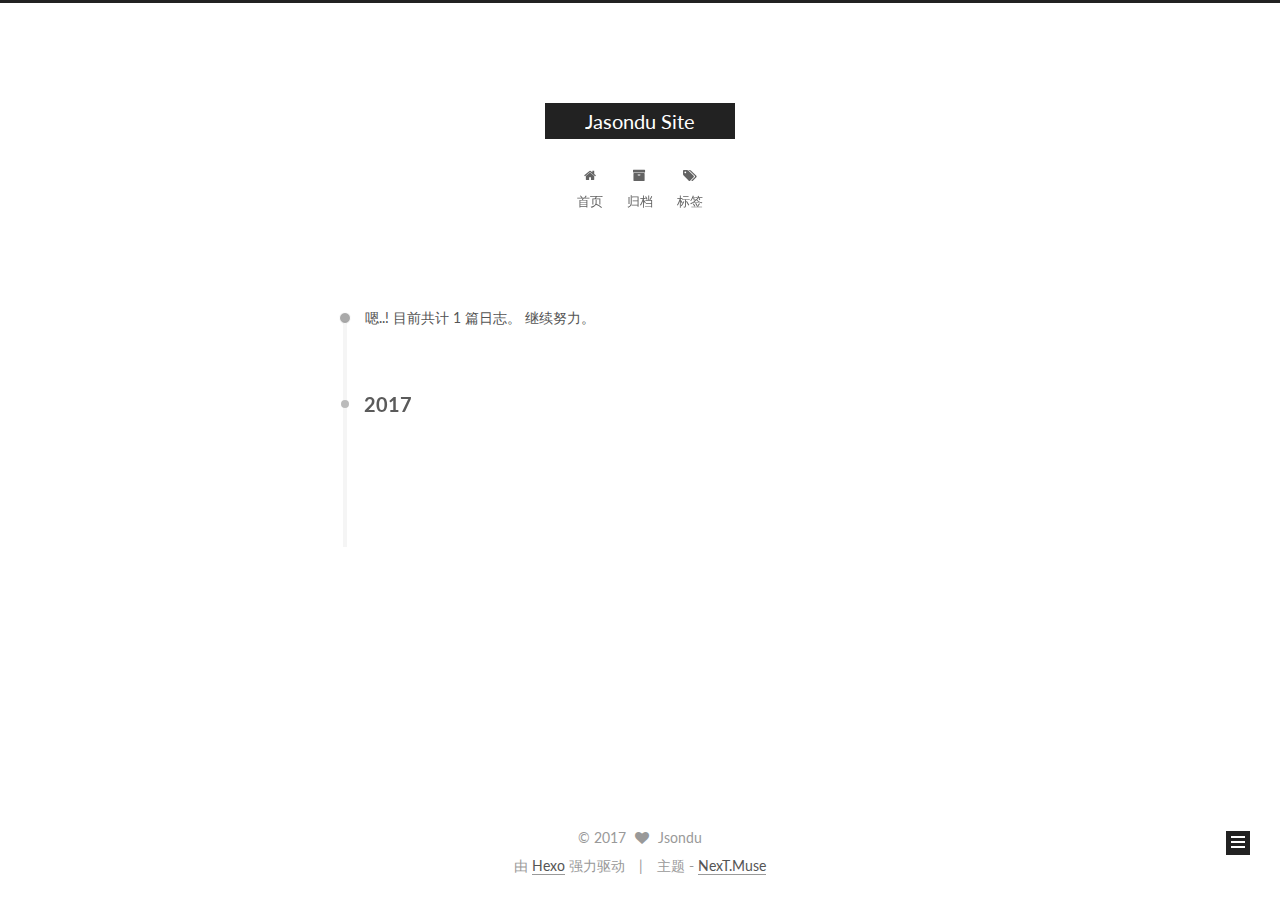
==== archives/index.html @ 3053d157 "Site updated: 2017-07-04 11:45:21" ====
<!doctype html>



  


<html class="theme-next muse use-motion" lang="zh-Hans">
<head>
  <meta charset="UTF-8"/>
<meta http-equiv="X-UA-Compatible" content="IE=edge" />
<meta name="viewport" content="width=device-width, initial-scale=1, maximum-scale=1"/>









<meta http-equiv="Cache-Control" content="no-transform" />
<meta http-equiv="Cache-Control" content="no-siteapp" />















  
  
  <link href="/lib/fancybox/source/jquery.fancybox.css?v=2.1.5" rel="stylesheet" type="text/css" />




  
  
  
  

  
    
    
  

  

  

  

  

  
    
    
    <link href="//fonts.googleapis.com/css?family=Lato:300,300italic,400,400italic,700,700italic&subset=latin,latin-ext" rel="stylesheet" type="text/css">
  






<link href="/lib/font-awesome/css/font-awesome.min.css?v=4.6.2" rel="stylesheet" type="text/css" />

<link href="/css/main.css?v=5.1.1" rel="stylesheet" type="text/css" />


  <meta name="keywords" content="Hexo, NexT" />








  <link rel="shortcut icon" type="image/x-icon" href="/favicon.ico?v=5.1.1" />






<meta property="og:type" content="website">
<meta property="og:title" content="Jasondu Site">
<meta property="og:url" content="http://yoursite.com/archives/index.html">
<meta property="og:site_name" content="Jasondu Site">
<meta name="twitter:card" content="summary">
<meta name="twitter:title" content="Jasondu Site">



<script type="text/javascript" id="hexo.configurations">
  var NexT = window.NexT || {};
  var CONFIG = {
    root: '/',
    scheme: 'Muse',
    sidebar: {"position":"left","display":"post","offset":12,"offset_float":0,"b2t":false,"scrollpercent":false},
    fancybox: true,
    motion: true,
    duoshuo: {
      userId: '0',
      author: '博主'
    },
    algolia: {
      applicationID: '',
      apiKey: '',
      indexName: '',
      hits: {"per_page":10},
      labels: {"input_placeholder":"Search for Posts","hits_empty":"We didn't find any results for the search: ${query}","hits_stats":"${hits} results found in ${time} ms"}
    }
  };
</script>



  <link rel="canonical" href="http://yoursite.com/archives/"/>





  <title>归档 | Jasondu Site</title>
  














</head>

<body itemscope itemtype="http://schema.org/WebPage" lang="zh-Hans">

  
  
    
  

  <div class="container sidebar-position-left  page-archive  ">
    <div class="headband"></div>

    <header id="header" class="header" itemscope itemtype="http://schema.org/WPHeader">
      <div class="header-inner"><div class="site-brand-wrapper">
  <div class="site-meta ">
    

    <div class="custom-logo-site-title">
      <a href="/"  class="brand" rel="start">
        <span class="logo-line-before"><i></i></span>
        <span class="site-title">Jasondu Site</span>
        <span class="logo-line-after"><i></i></span>
      </a>
    </div>
      
        <p class="site-subtitle"></p>
      
  </div>

  <div class="site-nav-toggle">
    <button>
      <span class="btn-bar"></span>
      <span class="btn-bar"></span>
      <span class="btn-bar"></span>
    </button>
  </div>
</div>

<nav class="site-nav">
  

  
    <ul id="menu" class="menu">
      
        
        <li class="menu-item menu-item-home">
          <a href="/" rel="section">
            
              <i class="menu-item-icon fa fa-fw fa-home"></i> <br />
            
            首页
          </a>
        </li>
      
        
        <li class="menu-item menu-item-archives">
          <a href="/archives" rel="section">
            
              <i class="menu-item-icon fa fa-fw fa-archive"></i> <br />
            
            归档
          </a>
        </li>
      
        
        <li class="menu-item menu-item-tags">
          <a href="/tags" rel="section">
            
              <i class="menu-item-icon fa fa-fw fa-tags"></i> <br />
            
            标签
          </a>
        </li>
      

      
    </ul>
  

  
</nav>



 </div>
    </header>

    <main id="main" class="main">
      <div class="main-inner">
        <div class="content-wrap">
          <div id="content" class="content">
            

  <section id="posts" class="posts-collapse">
    <span class="archive-move-on"></span>

    <span class="archive-page-counter">
      
      
      
        
      
      嗯..! 目前共计 1 篇日志。 继续努力。
    </span>

    

      
      
      

      
        
        <div class="collection-title">
          <h2 class="archive-year motion-element" id="archive-year-2017">2017</h2>
        </div>
      
      

      

  <article class="post post-type-normal" itemscope itemtype="http://schema.org/Article">
    <header class="post-header">

      <h2 class="post-title">
        
            <a class="post-title-link" href="/2017/07/04/hello-world/" itemprop="url">
              
                <span itemprop="name">Hello World</span>
              
            </a>
        
      </h2>

      <div class="post-meta">
        <time class="post-time" itemprop="dateCreated"
              datetime="2017-07-04T11:30:48+08:00"
              content="2017-07-04" >
          07-04
        </time>
      </div>

    </header>
  </article>



    

  </section>

  



          </div>
          


          

        </div>
        
          
  
  <div class="sidebar-toggle">
    <div class="sidebar-toggle-line-wrap">
      <span class="sidebar-toggle-line sidebar-toggle-line-first"></span>
      <span class="sidebar-toggle-line sidebar-toggle-line-middle"></span>
      <span class="sidebar-toggle-line sidebar-toggle-line-last"></span>
    </div>
  </div>

  <aside id="sidebar" class="sidebar">
    <div class="sidebar-inner">

      

      

      <section class="site-overview sidebar-panel sidebar-panel-active">
        <div class="site-author motion-element" itemprop="author" itemscope itemtype="http://schema.org/Person">
          <img class="site-author-image" itemprop="image"
               src="/images/avatar.gif"
               alt="Jsondu" />
          <p class="site-author-name" itemprop="name">Jsondu</p>
           
              <p class="site-description motion-element" itemprop="description"></p>
          
        </div>
        <nav class="site-state motion-element">

          
            <div class="site-state-item site-state-posts">
              <a href="/archives">
                <span class="site-state-item-count">1</span>
                <span class="site-state-item-name">日志</span>
              </a>
            </div>
          

          

          

        </nav>

        

        <div class="links-of-author motion-element">
          
        </div>

        
        

        
        

        


      </section>

      

      

    </div>
  </aside>


        
      </div>
    </main>

    <footer id="footer" class="footer">
      <div class="footer-inner">
        <div class="copyright" >
  
  &copy; 
  <span itemprop="copyrightYear">2017</span>
  <span class="with-love">
    <i class="fa fa-heart"></i>
  </span>
  <span class="author" itemprop="copyrightHolder">Jsondu</span>
</div>


<div class="powered-by">
  由 <a class="theme-link" href="https://hexo.io">Hexo</a> 强力驱动
</div>

<div class="theme-info">
  主题 -
  <a class="theme-link" href="https://github.com/iissnan/hexo-theme-next">
    NexT.Muse
  </a>
</div>


        

        
      </div>
    </footer>

    
      <div class="back-to-top">
        <i class="fa fa-arrow-up"></i>
        
      </div>
    

  </div>

  

<script type="text/javascript">
  if (Object.prototype.toString.call(window.Promise) !== '[object Function]') {
    window.Promise = null;
  }
</script>









  












  
  <script type="text/javascript" src="/lib/jquery/index.js?v=2.1.3"></script>

  
  <script type="text/javascript" src="/lib/fastclick/lib/fastclick.min.js?v=1.0.6"></script>

  
  <script type="text/javascript" src="/lib/jquery_lazyload/jquery.lazyload.js?v=1.9.7"></script>

  
  <script type="text/javascript" src="/lib/velocity/velocity.min.js?v=1.2.1"></script>

  
  <script type="text/javascript" src="/lib/velocity/velocity.ui.min.js?v=1.2.1"></script>

  
  <script type="text/javascript" src="/lib/fancybox/source/jquery.fancybox.pack.js?v=2.1.5"></script>


  


  <script type="text/javascript" src="/js/src/utils.js?v=5.1.1"></script>

  <script type="text/javascript" src="/js/src/motion.js?v=5.1.1"></script>



  
  

  
  
    <script type="text/javascript" id="motion.page.archive">
      $('.archive-year').velocity('transition.slideLeftIn');
    </script>
  


  


  <script type="text/javascript" src="/js/src/bootstrap.js?v=5.1.1"></script>



  


  




	





  





  





  






  





  

  

  

  

  

  

</body>
</html>
---- css/main.css ----
/* normalize.css v3.0.2 | MIT License | git.io/normalize */
html {
  font-family: sans-serif; /* 1 */
  -ms-text-size-adjust: 100%; /* 2 */
  -webkit-text-size-adjust: 100%; /* 2 */
}
body {
  margin: 0;
}
article,
aside,
details,
figcaption,
figure,
footer,
header,
hgroup,
main,
menu,
nav,
section,
summary {
  display: block;
}
audio,
canvas,
progress,
video {
  display: inline-block; /* 1 */
  vertical-align: baseline; /* 2 */
}
audio:not([controls]) {
  display: none;
  height: 0;
}
[hidden],
template {
  display: none;
}
a {
  background-color: transparent;
}
a:active,
a:hover {
  outline: 0;
}
abbr[title] {
  border-bottom: 1px dotted;
}
b,
strong {
  font-weight: bold;
}
dfn {
  font-style: italic;
}
h1 {
  font-size: 2em;
  margin: 0.67em 0;
}
mark {
  background: #ff0;
  color: #000;
}
small {
  font-size: 80%;
}
sub,
sup {
  font-size: 75%;
  line-height: 0;
  position: relative;
  vertical-align: baseline;
}
sup {
  top: -0.5em;
}
sub {
  bottom: -0.25em;
}
img {
  border: 0;
}
svg:not(:root) {
  overflow: hidden;
}
figure {
  margin: 1em 40px;
}
hr {
  -moz-box-sizing: content-box;
  box-sizing: content-box;
  height: 0;
}
pre {
  overflow: auto;
}
code,
kbd,
pre,
samp {
  font-family: monospace, monospace;
  font-size: 1em;
}
button,
input,
optgroup,
select,
textarea {
  color: inherit; /* 1 */
  font: inherit; /* 2 */
  margin: 0; /* 3 */
}
button {
  overflow: visible;
}
button,
select {
  text-transform: none;
}
button,
html input[type="button"],
input[type="reset"],
input[type="submit"] {
  -webkit-appearance: button; /* 2 */
  cursor: pointer; /* 3 */
}
button[disabled],
html input[disabled] {
  cursor: default;
}
button::-moz-focus-inner,
input::-moz-focus-inner {
  border: 0;
  padding: 0;
}
input {
  line-height: normal;
}
input[type="checkbox"],
input[type="radio"] {
  box-sizing: border-box; /* 1 */
  padding: 0; /* 2 */
}
input[type="number"]::-webkit-inner-spin-button,
input[type="number"]::-webkit-outer-spin-button {
  height: auto;
}
input[type="search"] {
  -webkit-appearance: textfield; /* 1 */
  -moz-box-sizing: content-box;
  -webkit-box-sizing: content-box; /* 2 */
  box-sizing: content-box;
}
input[type="search"]::-webkit-search-cancel-button,
input[type="search"]::-webkit-search-decoration {
  -webkit-appearance: none;
}
fieldset {
  border: 1px solid #c0c0c0;
  margin: 0 2px;
  padding: 0.35em 0.625em 0.75em;
}
legend {
  border: 0; /* 1 */
  padding: 0; /* 2 */
}
textarea {
  overflow: auto;
}
optgroup {
  font-weight: bold;
}
table {
  border-collapse: collapse;
  border-spacing: 0;
}
td,
th {
  padding: 0;
}
::selection {
  background: #262a30;
  color: #fff;
}
body {
  position: relative;
  font-family: 'Lato', "PingFang SC", "Microsoft YaHei", sans-serif;
  font-size: 14px;
  line-height: 2;
  color: #555;
  background: #fff;
}
@media (max-width: 767px) {
  body {
    padding-right: 0 !important;
  }
}
@media (min-width: 768px) and (max-width: 991px) {
  body {
    padding-right: 0 !important;
  }
}
@media (min-width: 1600px) {
  body {
    font-size: 16px;
  }
}
h1,
h2,
h3,
h4,
h5,
h6 {
  margin: 0;
  padding: 0;
  font-weight: bold;
  line-height: 1.5;
  font-family: 'Lato', "PingFang SC", "Microsoft YaHei", sans-serif;
}
h2,
h3,
h4,
h5,
h6 {
  margin: 20px 0 15px;
}
h1 {
  font-size: 22px;
}
@media (max-width: 767px) {
  h1 {
    font-size: 18px;
  }
}
h2 {
  font-size: 20px;
}
@media (max-width: 767px) {
  h2 {
    font-size: 16px;
  }
}
h3 {
  font-size: 18px;
}
@media (max-width: 767px) {
  h3 {
    font-size: 14px;
  }
}
h4 {
  font-size: 16px;
}
@media (max-width: 767px) {
  h4 {
    font-size: 12px;
  }
}
h5 {
  font-size: 14px;
}
@media (max-width: 767px) {
  h5 {
    font-size: 10px;
  }
}
h6 {
  font-size: 12px;
}
@media (max-width: 767px) {
  h6 {
    font-size: 8px;
  }
}
p {
  margin: 0 0 25px 0;
}
a {
  color: #555;
  text-decoration: none;
  border-bottom: 1px solid #999;
  word-wrap: break-word;
}
a:hover {
  color: #222;
  border-bottom-color: #222;
}
blockquote {
  margin: 0;
  padding: 0;
}
img {
  display: block;
  margin: auto;
  max-width: 100%;
  height: auto;
}
hr {
  margin: 40px 0;
  height: 3px;
  border: none;
  background-color: #ddd;
  background-image: repeating-linear-gradient(-45deg, #fff, #fff 4px, transparent 4px, transparent 8px);
}
blockquote {
  padding: 0 15px;
  color: #666;
  border-left: 4px solid #ddd;
}
blockquote cite::before {
  content: "-";
  padding: 0 5px;
}
dt {
  font-weight: 700;
}
dd {
  margin: 0;
  padding: 0;
}
.text-left {
  text-align: left;
}
.text-center {
  text-align: center;
}
.text-right {
  text-align: right;
}
.text-justify {
  text-align: justify;
}
.text-nowrap {
  white-space: nowrap;
}
.text-lowercase {
  text-transform: lowercase;
}
.text-uppercase {
  text-transform: uppercase;
}
.text-capitalize {
  text-transform: capitalize;
}
.center-block {
  display: block;
  margin-left: auto;
  margin-right: auto;
}
.clearfix:before,
.clearfix:after {
  content: " ";
  display: table;
}
.clearfix:after {
  clear: both;
}
.pullquote {
  width: 45%;
}
.pullquote.left {
  float: left;
  margin-left: 5px;
  margin-right: 10px;
}
.pullquote.right {
  float: right;
  margin-left: 10px;
  margin-right: 5px;
}
.affix.affix.affix {
  position: fixed;
}
.translation {
  margin-top: -20px;
  font-size: 14px;
  color: #999;
}
.scrollbar-measure {
  width: 100px;
  height: 100px;
  overflow: scroll;
  position: absolute;
  top: -9999px;
}
.use-motion .motion-element {
  opacity: 0;
}
table {
  margin: 20px 0;
  width: 100%;
  border-collapse: collapse;
  border-spacing: 0;
  border: 1px solid #ddd;
  font-size: 14px;
  table-layout: fixed;
  word-wrap: break-all;
}
table>tbody>tr:nth-of-type(odd) {
  background-color: #f9f9f9;
}
table>tbody>tr:hover {
  background-color: #f5f5f5;
}
caption,
th,
td {
  padding: 8px;
  text-align: left;
  vertical-align: middle;
  font-weight: normal;
}
th,
td {
  border-bottom: 3px solid #ddd;
  border-right: 1px solid #eee;
}
th {
  padding-bottom: 10px;
  font-weight: 700;
}
td {
  border-bottom-width: 1px;
}
html,
body {
  height: 100%;
}
.container {
  position: relative;
  min-height: 100%;
}
.header-inner {
  margin: 0 auto;
  padding: 100px 0 70px;
  width: 700px;
}
@media (min-width: 1600px) {
  .container .header-inner {
    width: 900px;
  }
}
.main {
  padding-bottom: 150px;
}
.main-inner {
  margin: 0 auto;
  width: 700px;
}
@media (min-width: 1600px) {
  .container .main-inner {
    width: 900px;
  }
}
.footer {
  position: absolute;
  left: 0;
  bottom: 0;
  width: 100%;
  min-height: 50px;
}
.footer-inner {
  box-sizing: border-box;
  margin: 20px auto;
  width: 700px;
}
@media (min-width: 1600px) {
  .container .footer-inner {
    width: 900px;
  }
}
pre,
.highlight {
  overflow: auto;
  margin: 20px 0;
  padding: 0;
  font-size: 13px;
  color: #4d4d4c;
  background: #f7f7f7;
  line-height: 1.6;
}
pre,
code {
  font-family: consolas, Menlo, "PingFang SC", "Microsoft YaHei", monospace;
}
code {
  padding: 2px 4px;
  word-wrap: break-word;
  color: #555;
  background: #eee;
  border-radius: 3px;
  font-size: 13px;
}
pre code {
  padding: 0;
  color: #4d4d4c;
  background: none;
  text-shadow: none;
}
.highlight {
  border-radius: 1px;
}
.highlight pre {
  border: none;
  margin: 0;
  padding: 10px 0;
}
.highlight table {
  margin: 0;
  width: auto;
  border: none;
}
.highlight td {
  border: none;
  padding: 0;
}
.highlight figcaption {
  font-size: 1em;
  color: #4d4d4c;
  line-height: 1em;
  margin-bottom: 1em;
}
.highlight figcaption:before,
.highlight figcaption:after {
  content: " ";
  display: table;
}
.highlight figcaption:after {
  clear: both;
}
.highlight figcaption a {
  float: right;
  color: #4d4d4c;
}
.highlight figcaption a:hover {
  border-bottom-color: #4d4d4c;
}
.highlight .gutter pre {
  padding-left: 10px;
  padding-right: 10px;
  color: #869194;
  text-align: right;
  background-color: #eff2f3;
}
.highlight .code pre {
  width: 100%;
  padding-left: 10px;
  padding-right: 10px;
  background-color: #f7f7f7;
}
.highlight .line {
  height: 20px;
}
.gutter {
  -webkit-user-select: none;
  -moz-user-select: none;
  -ms-user-select: none;
  user-select: none;
}
.gist table {
  width: auto;
}
.gist table td {
  border: none;
}
pre .deletion {
  background: #fdd;
}
pre .addition {
  background: #dfd;
}
pre .meta {
  color: #8959a8;
}
pre .comment {
  color: #8e908c;
}
pre .variable,
pre .attribute,
pre .tag,
pre .regexp,
pre .ruby .constant,
pre .xml .tag .title,
pre .xml .pi,
pre .xml .doctype,
pre .html .doctype,
pre .css .id,
pre .css .class,
pre .css .pseudo {
  color: #c82829;
}
pre .number,
pre .preprocessor,
pre .built_in,
pre .literal,
pre .params,
pre .constant,
pre .command {
  color: #f5871f;
}
pre .ruby .class .title,
pre .css .rules .attribute,
pre .string,
pre .value,
pre .inheritance,
pre .header,
pre .ruby .symbol,
pre .xml .cdata,
pre .special,
pre .number,
pre .formula {
  color: #718c00;
}
pre .title,
pre .css .hexcolor {
  color: #3e999f;
}
pre .function,
pre .python .decorator,
pre .python .title,
pre .ruby .function .title,
pre .ruby .title .keyword,
pre .perl .sub,
pre .javascript .title,
pre .coffeescript .title {
  color: #4271ae;
}
pre .keyword,
pre .javascript .function {
  color: #8959a8;
}
.full-image.full-image.full-image {
  border: none;
  max-width: 100%;
  width: auto;
  margin: 20px auto;
}
@media (min-width: 992px) {
  .full-image.full-image.full-image {
    max-width: none;
    width: 110%;
    margin: 25px -5%;
  }
}
.blockquote-center,
.page-home .post-type-quote blockquote,
.page-post-detail .post-type-quote blockquote {
  position: relative;
  margin: 40px 0;
  padding: 0;
  border-left: none;
  text-align: center;
}
.blockquote-center::before,
.page-home .post-type-quote blockquote::before,
.page-post-detail .post-type-quote blockquote::before,
.blockquote-center::after,
.page-home .post-type-quote blockquote::after,
.page-post-detail .post-type-quote blockquote::after {
  position: absolute;
  content: ' ';
  display: block;
  width: 100%;
  height: 24px;
  opacity: 0.2;
  background-repeat: no-repeat;
  background-position: 0 -6px;
  background-size: 22px 22px;
}
.blockquote-center::before,
.page-home .post-type-quote blockquote::before,
.page-post-detail .post-type-quote blockquote::before {
  top: -20px;
  background-image: url("../images/quote-l.svg");
  border-top: 1px solid #ccc;
}
.blockquote-center::after,
.page-home .post-type-quote blockquote::after,
.page-post-detail .post-type-quote blockquote::after {
  bottom: -20px;
  background-image: url("../images/quote-r.svg");
  border-bottom: 1px solid #ccc;
  background-position: 100% 8px;
}
.blockquote-center p,
.page-home .post-type-quote blockquote p,
.page-post-detail .post-type-quote blockquote p,
.blockquote-center div,
.page-home .post-type-quote blockquote div,
.page-post-detail .post-type-quote blockquote div {
  text-align: center;
}
.post .post-body .group-picture img {
  box-sizing: border-box;
  padding: 0 3px;
  border: none;
}
.post .group-picture-row {
  overflow: hidden;
  margin-top: 6px;
}
.post .group-picture-row:first-child {
  margin-top: 0;
}
.post .group-picture-column {
  float: left;
}
.page-post-detail .post-body .group-picture-column {
  float: none;
  margin-top: 10px;
  width: auto !important;
}
.page-post-detail .post-body .group-picture-column img {
  margin: 0 auto;
}
.page-archive .group-picture-container {
  overflow: hidden;
}
.page-archive .group-picture-row {
  float: left;
}
.page-archive .group-picture-row:first-child {
  margin-top: 6px;
}
.page-archive .group-picture-column {
  max-width: 150px;
  max-height: 150px;
}
.note {
  padding: 20px;
  margin: 20px 0;
  border: 1px solid #eee;
  border-left-width: 5px;
  border-radius: 3px;
}
.note h2,
.note h3,
.note h4,
.note h5,
.note h6 {
  margin-top: 0;
  margin-bottom: 5px;
  padding-top: 0 !important;
}
.note p:last-child {
  margin-bottom: 0;
}
.note code {
  border-radius: 3px;
}
.note+.note {
  margin-top: -5px;
}
.default {
  border-left-color: #777;
}
.default h2,
.default h3,
.default h4,
.default h5,
.default h6 {
  color: #777;
}
.primary {
  border-left-color: #428bca;
}
.primary h2,
.primary h3,
.primary h4,
.primary h5,
.primary h6 {
  color: #428bca;
}
.success {
  border-left-color: #5cb85c;
}
.success h2,
.success h3,
.success h4,
.success h5,
.success h6 {
  color: #5cb85c;
}
.danger {
  border-left-color: #d9534f;
}
.danger h2,
.danger h3,
.danger h4,
.danger h5,
.danger h6 {
  color: #d9534f;
}
.warning {
  border-left-color: #f0ad4e;
}
.warning h2,
.warning h3,
.warning h4,
.warning h5,
.warning h6 {
  color: #f0ad4e;
}
.info {
  border-left-color: #5bc0de;
}
.info h2,
.info h3,
.info h4,
.info h5,
.info h6 {
  color: #5bc0de;
}
.btn {
  display: inline-block;
  padding: 0 20px;
  font-size: 14px;
  color: #fff;
  background: #222;
  border: 2px solid #222;
  text-decoration: none;
  border-radius: 0;
  transition-property: background-color;
  transition-duration: 0.2s;
  transition-timing-function: ease-in-out;
  transition-delay: 0s;
}
.btn:hover,
.post-button .btn:hover {
  border-color: #222;
  color: #222;
  background: #fff;
}
.btn-bar {
  display: block;
  width: 22px;
  height: 2px;
  background: #555;
  border-radius: 1px;
}
.btn-bar+.btn-bar {
  margin-top: 4px;
}
.pagination {
  margin: 120px 0 40px;
  text-align: center;
  border-top: 1px solid #eee;
}
.page-number-basic,
.pagination .prev,
.pagination .next,
.pagination .page-number,
.pagination .space {
  display: inline-block;
  position: relative;
  top: -1px;
  margin: 0 10px;
  padding: 0 10px;
  line-height: 30px;
}
@media (max-width: 767px) {
  .page-number-basic,
  .pagination .prev,
  .pagination .next,
  .pagination .page-number,
  .pagination .space {
    margin: 0 5px;
  }
}
.pagination .prev,
.pagination .next,
.pagination .page-number {
  border-bottom: 0;
  border-top: 1px solid #eee;
  transition-property: border-color;
  transition-duration: 0.2s;
  transition-timing-function: ease-in-out;
  transition-delay: 0s;
}
.pagination .prev:hover,
.pagination .next:hover,
.pagination .page-number:hover {
  border-top-color: #222;
}
.pagination .space {
  padding: 0;
  margin: 0;
}
.pagination .prev {
  margin-left: 0;
}
.pagination .next {
  margin-right: 0;
}
.pagination .page-number.current {
  color: #fff;
  background: #ccc;
  border-top-color: #ccc;
}
@media (max-width: 767px) {
  .pagination {
    border-top: none;
  }
  .pagination .prev,
  .pagination .next,
  .pagination .page-number {
    margin-bottom: 10px;
    border-top: 0;
    border-bottom: 1px solid #eee;
  }
  .pagination .prev:hover,
  .pagination .next:hover,
  .pagination .page-number:hover {
    border-bottom-color: #222;
  }
}
.comments {
  margin: 60px 20px 0;
}
.tag-cloud {
  text-align: center;
}
.tag-cloud a {
  display: inline-block;
  margin: 10px;
}
.back-to-top {
  box-sizing: border-box;
  position: fixed;
  bottom: -100px;
  right: 30px;
  z-index: 1050;
  padding: 0 6px;
  width: 24px;
  background: #222;
  font-size: 12px;
  opacity: 1;
  color: #fff;
  cursor: pointer;
  text-align: center;
  -webkit-transform: translateZ(0);
  transition-property: bottom;
  transition-duration: 0.2s;
  transition-timing-function: ease-in-out;
  transition-delay: 0s;
}
@media (max-width: 767px) {
  .back-to-top {
    display: none;
  }
}
@media (min-width: 768px) and (max-width: 991px) {
  .back-to-top {
    display: none;
  }
}
.back-to-top.back-to-top-on {
  bottom: 19px;
}
.header {
  background: transparent;
}
.header-inner {
  position: relative;
}
.headband {
  height: 3px;
  background: #222;
}
.site-meta {
  margin: 0;
  text-align: center;
}
@media (max-width: 767px) {
  .site-meta {
    text-align: center;
  }
}
.brand {
  position: relative;
  display: inline-block;
  padding: 0 40px;
  color: #fff;
  background: #222;
  border-bottom: none;
}
.brand:hover {
  color: #fff;
}
.logo {
  display: inline-block;
  margin-right: 5px;
  line-height: 36px;
  vertical-align: top;
}
.site-title {
  display: inline-block;
  vertical-align: top;
  line-height: 36px;
  font-size: 20px;
  font-weight: normal;
  font-family: 'Lato', "PingFang SC", "Microsoft YaHei", sans-serif;
}
.site-subtitle {
  margin-top: 10px;
  font-size: 13px;
  color: #999;
}
.use-motion .brand {
  opacity: 0;
}
.use-motion .logo,
.use-motion .site-title,
.use-motion .site-subtitle {
  opacity: 0;
  position: relative;
  top: -10px;
}
.site-nav-toggle {
  display: none;
  position: absolute;
  top: 10px;
  left: 10px;
}
@media (max-width: 767px) {
  .site-nav-toggle {
    display: block;
  }
}
.site-nav-toggle button {
  margin-top: 2px;
  padding: 9px 10px;
  background: transparent;
  border: none;
}
@media (max-width: 767px) {
  .site-nav {
    display: none;
    margin: 0 -10px;
    padding: 0 10px;
    clear: both;
    border-top: 1px solid #ddd;
  }
}
@media (min-width: 768px) and (max-width: 991px) {
  .site-nav {
    display: block !important;
  }
}
@media (min-width: 992px) {
  .site-nav {
    display: block !important;
  }
}
.menu {
  margin-top: 20px;
  padding-left: 0;
  text-align: center;
}
.menu .menu-item {
  display: inline-block;
  margin: 0 10px;
  list-style: none;
}
@media screen and (max-width: 767px) {
  .menu .menu-item {
    margin-top: 10px;
  }
}
.menu .menu-item a {
  display: block;
  font-size: 13px;
  line-height: inherit;
  border-bottom: 1px solid transparent;
  transition-property: border-color;
  transition-duration: 0.2s;
  transition-timing-function: ease-in-out;
  transition-delay: 0s;
}
.menu .menu-item a:hover {
  border-bottom-color: #222;
}
.menu .menu-item .fa {
  margin-right: 5px;
}
.use-motion .menu-item {
  opacity: 0;
}
.post-body {
  font-family: 'Lato', "PingFang SC", "Microsoft YaHei", sans-serif;
}
@media (max-width: 767px) {
  .post-body {
    word-break: break-word;
  }
}
.post-body .fancybox img {
  display: block !important;
  margin: 0 auto;
  cursor: pointer;
  cursor: zoom-in;
  cursor: -webkit-zoom-in;
}
.post-body .image-caption,
.post-body .figure .caption {
  margin: 10px auto 15px;
  text-align: center;
  font-size: 14px;
  color: #999;
  font-weight: bold;
  line-height: 1;
}
.post-sticky-flag {
  display: inline-block;
  font-size: 16px;
  -ms-transform: rotate(30deg);
  -webkit-transform: rotate(30deg);
  -moz-transform: rotate(30deg);
  -ms-transform: rotate(30deg);
  -o-transform: rotate(30deg);
  transform: rotate(30deg);
}
.posts-expand {
  padding-top: 40px;
}
@media (max-width: 767px) {
  .posts-expand {
    margin: 0 20px;
  }
  .post-body pre {
    padding: 10px;
  }
  .post-body pre .gutter pre {
    padding-right: 10px;
  }
  .post-body .highlight {
    margin-left: 0px;
    margin-right: 0px;
    padding: 0;
  }
  .post-body .highlight .gutter pre {
    padding-right: 10px;
  }
}
@media (min-width: 992px) {
  .posts-expand .post-body {
    text-align: justify;
  }
}
.posts-expand .post-body h2,
.posts-expand .post-body h3,
.posts-expand .post-body h4,
.posts-expand .post-body h5,
.posts-expand .post-body h6 {
  padding-top: 10px;
}
.posts-expand .post-body h2 .header-anchor,
.posts-expand .post-body h3 .header-anchor,
.posts-expand .post-body h4 .header-anchor,
.posts-expand .post-body h5 .header-anchor,
.posts-expand .post-body h6 .header-anchor {
  float: right;
  margin-left: 10px;
  color: #ccc;
  border-bottom-style: none;
  visibility: hidden;
}
.posts-expand .post-body h2 .header-anchor:hover,
.posts-expand .post-body h3 .header-anchor:hover,
.posts-expand .post-body h4 .header-anchor:hover,
.posts-expand .post-body h5 .header-anchor:hover,
.posts-expand .post-body h6 .header-anchor:hover {
  color: inherit;
}
.posts-expand .post-body h2:hover .header-anchor,
.posts-expand .post-body h3:hover .header-anchor,
.posts-expand .post-body h4:hover .header-anchor,
.posts-expand .post-body h5:hover .header-anchor,
.posts-expand .post-body h6:hover .header-anchor {
  visibility: visible;
}
.posts-expand .post-body ul li {
  list-style: circle;
}
.posts-expand .post-body img {
  box-sizing: border-box;
  margin: auto;
  padding: 3px;
  border: 1px solid #ddd;
}
.posts-expand .fancybox img {
  margin: 0 auto;
}
@media (max-width: 767px) {
  .posts-collapse {
    margin: 0 20px;
  }
  .posts-collapse .post-title,
  .posts-collapse .post-meta {
    display: block;
    width: auto;
    text-align: left;
  }
}
.posts-collapse {
  position: relative;
  z-index: 1010;
  margin-left: 55px;
}
.posts-collapse::after {
  content: " ";
  position: absolute;
  top: 20px;
  left: 0;
  margin-left: -2px;
  width: 4px;
  height: 100%;
  background: #f5f5f5;
  z-index: -1;
}
@media (max-width: 767px) {
  .posts-collapse {
    margin: 0 20px;
  }
}
.posts-collapse .collection-title {
  position: relative;
  margin: 60px 0;
}
.posts-collapse .collection-title h1,
.posts-collapse .collection-title h2 {
  margin-left: 20px;
}
.posts-collapse .collection-title small {
  color: #bbb;
  margin-left: 5px;
}
.posts-collapse .collection-title::before {
  content: " ";
  position: absolute;
  left: 0;
  top: 50%;
  margin-left: -4px;
  margin-top: -4px;
  width: 8px;
  height: 8px;
  background: #bbb;
  border-radius: 50%;
}
.posts-collapse .post {
  margin: 30px 0;
}
.posts-collapse .post-header {
  position: relative;
  transition-duration: 0.2s;
  transition-timing-function: ease-in-out;
  transition-delay: 0s;
  transition-property: border;
  border-bottom: 1px dashed #ccc;
}
.posts-collapse .post-header::before {
  content: " ";
  position: absolute;
  left: 0;
  top: 12px;
  width: 6px;
  height: 6px;
  margin-left: -4px;
  background: #bbb;
  border-radius: 50%;
  border: 1px solid #fff;
  transition-duration: 0.2s;
  transition-timing-function: ease-in-out;
  transition-delay: 0s;
  transition-property: background;
}
.posts-collapse .post-header:hover {
  border-bottom-color: #666;
}
.posts-collapse .post-header:hover::before {
  background: #222;
}
.posts-collapse .post-meta {
  position: absolute;
  font-size: 12px;
  left: 20px;
  top: 5px;
}
.posts-collapse .post-comments-count {
  display: none;
}
.posts-collapse .post-title {
  margin-left: 60px;
  font-size: 16px;
  font-weight: normal;
  line-height: inherit;
}
.posts-collapse .post-title::after {
  margin-left: 3px;
  opacity: 0.6;
}
.posts-collapse .post-title a {
  color: #666;
  border-bottom: none;
}
.page-home .post-type-quote .post-header,
.page-post-detail .post-type-quote .post-header,
.page-home .post-type-quote .post-tags,
.page-post-detail .post-type-quote .post-tags {
  display: none;
}
.posts-expand .post-title {
  font-size: 26px;
  text-align: center;
  word-break: break-word;
  font-weight: 400;
}
@media (max-width: 767px) {
  .posts-expand .post-title {
    font-size: 22px;
  }
}
.posts-expand .post-title-link {
  display: inline-block;
  position: relative;
  color: #555;
  border-bottom: none;
  line-height: 1.2;
  vertical-align: top;
}
.posts-expand .post-title-link::before {
  content: "";
  position: absolute;
  width: 100%;
  height: 2px;
  bottom: 0;
  left: 0;
  background-color: #000;
  visibility: hidden;
  -webkit-transform: scaleX(0);
  -moz-transform: scaleX(0);
  -ms-transform: scaleX(0);
  -o-transform: scaleX(0);
  transform: scaleX(0);
  transition-duration: 0.2s;
  transition-timing-function: ease-in-out;
  transition-delay: 0s;
}
.posts-expand .post-title-link:hover::before {
  visibility: visible;
  -webkit-transform: scaleX(1);
  -moz-transform: scaleX(1);
  -ms-transform: scaleX(1);
  -o-transform: scaleX(1);
  transform: scaleX(1);
}
.posts-expand .post-title-link .fa {
  font-size: 16px;
}
.posts-expand .post-meta {
  margin: 3px 0 60px 0;
  color: #999;
  font-family: 'Lato', "PingFang SC", "Microsoft YaHei", sans-serif;
  font-size: 12px;
  text-align: center;
}
.posts-expand .post-meta .post-category-list {
  display: inline-block;
  margin: 0;
  padding: 3px;
}
.posts-expand .post-meta .post-category-list-link {
  color: #999;
}
.posts-expand .post-meta .post-description {
  font-size: 14px;
  margin-top: 2px;
}
.post-wordcount {
  display: inline-block;
}
.post-meta-divider {
  margin: 0 0.5em;
}
.post-meta-item-icon {
  margin-right: 3px;
}
@media (min-width: 768px) and (max-width: 991px) {
  .post-meta-item-icon {
    display: inline-block;
  }
}
@media (max-width: 767px) {
  .post-meta-item-icon {
    display: inline-block;
  }
}
@media (min-width: 768px) and (max-width: 991px) {
  .post-meta-item-text {
    display: none;
  }
}
@media (max-width: 767px) {
  .post-meta-item-text {
    display: none;
  }
}
@media (max-width: 767px) {
  .posts-expand .post-comments-count {
    display: none;
  }
}
.post-button {
  margin-top: 50px;
}
.post-button .btn {
  color: #fff;
  font-size: 14px;
  background: #222;
  border-radius: 0;
  line-height: 2;
  margin: 0 4px 8px 4px;
}
.post-button .fa-fw {
  width: 1.285714285714286em;
  text-align: left;
}
.posts-expand .post-tags {
  margin-top: 40px;
  text-align: center;
}
.posts-expand .post-tags a {
  display: inline-block;
  margin-right: 10px;
  font-size: 13px;
}
.post-nav {
  display: table;
  margin-top: 15px;
  width: 100%;
  border-top: 1px solid #eee;
}
.post-nav-divider {
  display: table-cell;
  width: 10%;
}
.post-nav-item {
  display: table-cell;
  padding: 10px 0 0 0;
  width: 45%;
  vertical-align: top;
}
.post-nav-item a {
  position: relative;
  display: block;
  line-height: 25px;
  font-size: 14px;
  color: #555;
  border-bottom: none;
}
.post-nav-item a:hover {
  color: #222;
  border-bottom: none;
}
.post-nav-item a:active {
  top: 2px;
}
.post-nav-item .fa {
  position: absolute;
  top: 8px;
  left: 0;
  font-size: 12px;
}
.post-nav-next a {
  padding-left: 15px;
}
.post-nav-prev {
  text-align: right;
}
.post-nav-prev a {
  padding-right: 15px;
}
.post-nav-prev .fa {
  right: 0;
  left: auto;
}
.posts-expand .post-eof {
  display: block;
  margin: 80px auto 60px;
  width: 8%;
  height: 1px;
  background: #ccc;
  text-align: center;
}
.post:last-child .post-eof.post-eof.post-eof {
  display: none;
}
.post-gallery {
  display: table;
  table-layout: fixed;
  width: 100%;
  border-collapse: separate;
}
.post-gallery-row {
  display: table-row;
}
.post-gallery .post-gallery-img {
  display: table-cell;
  text-align: center;
  vertical-align: middle;
  border: none;
}
.post-gallery .post-gallery-img img {
  max-width: 100%;
  max-height: 100%;
  border: none;
}
.fancybox-close,
.fancybox-close:hover {
  border: none;
}
.sidebar {
  position: fixed;
  right: 0;
  top: 0;
  bottom: 0;
  width: 0;
  z-index: 1040;
  box-shadow: inset 0 2px 6px #000;
  background: #222;
  -webkit-transform: translateZ(0);
}
.sidebar a {
  color: #999;
  border-bottom-color: #555;
}
.sidebar a:hover {
  color: #eee;
}
@media (min-width: 768px) and (max-width: 991px) {
  .sidebar {
    display: none !important;
  }
}
@media (max-width: 767px) {
  .sidebar {
    display: none !important;
  }
}
.sidebar-inner {
  position: relative;
  padding: 20px 10px;
  color: #999;
  text-align: center;
}
.sidebar-toggle {
  position: fixed;
  right: 30px;
  bottom: 45px;
  width: 14px;
  height: 14px;
  padding: 5px;
  background: #222;
  line-height: 0;
  z-index: 1050;
  cursor: pointer;
  -webkit-transform: translateZ(0);
}
@media (min-width: 768px) and (max-width: 991px) {
  .sidebar-toggle {
    display: none;
  }
}
@media (max-width: 767px) {
  .sidebar-toggle {
    display: none;
  }
}
.sidebar-toggle-line {
  position: relative;
  display: inline-block;
  vertical-align: top;
  height: 2px;
  width: 100%;
  background: #fff;
  margin-top: 3px;
}
.sidebar-toggle-line:first-child {
  margin-top: 0;
}
.site-author-image {
  display: block;
  margin: 0 auto;
  padding: 2px;
  max-width: 96px;
  height: auto;
  border: 2px solid #333;
}
.site-author-name {
  margin: 5px 0 0;
  text-align: center;
  color: #f5f5f5;
  font-weight: normal;
}
.site-description {
  margin-top: 5px;
  text-align: center;
  font-size: 14px;
  color: #999;
}
.site-state {
  overflow: hidden;
  line-height: 1.4;
  white-space: nowrap;
  text-align: center;
}
.site-state-item {
  display: inline-block;
  padding: 0 15px;
  border-left: 1px solid #333;
}
.site-state-item:first-child {
  border-left: none;
}
.site-state-item a {
  border-bottom: none;
}
.site-state-item-count {
  display: block;
  text-align: center;
  color: inherit;
  font-weight: 600;
  font-size: 18px;
}
.site-state-item-name {
  font-size: 13px;
  color: inherit;
}
.feed-link {
  margin-top: 20px;
}
.feed-link a {
  display: inline-block;
  padding: 0 15px;
  color: #fc6423;
  border: 1px solid #fc6423;
  border-radius: 4px;
}
.feed-link a i {
  color: #fc6423;
  font-size: 14px;
}
.feed-link a:hover {
  color: #fff;
  background: #fc6423;
}
.feed-link a:hover i {
  color: #fff;
}
.links-of-author {
  margin-top: 20px;
}
.links-of-author a {
  display: inline-block;
  vertical-align: middle;
  margin-right: 10px;
  margin-bottom: 10px;
  border-bottom-color: #555;
  font-size: 13px;
}
.links-of-author a:before {
  display: inline-block;
  vertical-align: middle;
  margin-right: 3px;
  content: " ";
  width: 4px;
  height: 4px;
  border-radius: 50%;
  background: #f1b317;
}
.links-of-blogroll {
  font-size: 13px;
}
.links-of-blogroll-title {
  margin-top: 20px;
  font-size: 14px;
  font-weight: 600;
}
.links-of-blogroll-list {
  margin: 0;
  padding: 0;
  list-style: none;
}
.links-of-blogroll-item {
  padding: 2px 10px;
}
.sidebar-nav {
  margin: 0 0 20px;
  padding-left: 0;
}
.sidebar-nav li {
  display: inline-block;
  cursor: pointer;
  border-bottom: 1px solid transparent;
  font-size: 14px;
  color: #555;
}
.sidebar-nav li:hover {
  color: #f5f5f5;
}
.page-post-detail .sidebar-nav-toc {
  padding: 0 5px;
}
.page-post-detail .sidebar-nav-overview {
  margin-left: 10px;
}
.sidebar-nav .sidebar-nav-active {
  color: #87daff;
  border-bottom-color: #87daff;
}
.sidebar-nav .sidebar-nav-active:hover {
  color: #87daff;
}
.sidebar-panel {
  display: none;
}
.sidebar-panel-active {
  display: block;
}
.post-toc-empty {
  font-size: 14px;
  color: #666;
}
.post-toc-wrap {
  overflow: hidden;
}
.post-toc {
  overflow: auto;
}
.post-toc ol {
  margin: 0;
  padding: 0 2px 5px 10px;
  text-align: left;
  list-style: none;
  font-size: 14px;
}
.post-toc ol > ol {
  padding-left: 0;
}
.post-toc ol a {
  transition-duration: 0.2s;
  transition-timing-function: ease-in-out;
  transition-delay: 0s;
  transition-property: all;
  color: #999;
  border-bottom-color: #555;
}
.post-toc ol a:hover {
  color: #ccc;
  border-bottom-color: #ccc;
}
.post-toc .nav-item {
  overflow: hidden;
  text-overflow: ellipsis;
  white-space: nowrap;
  line-height: 1.8;
}
.post-toc .nav .nav-child {
  display: none;
}
.post-toc .nav .active > .nav-child {
  display: block;
}
.post-toc .nav .active-current > .nav-child {
  display: block;
}
.post-toc .nav .active-current > .nav-child > .nav-item {
  display: block;
}
.post-toc .nav .active > a {
  color: #87daff;
  border-bottom-color: #87daff;
}
.post-toc .nav .active-current > a {
  color: #87daff;
}
.post-toc .nav .active-current > a:hover {
  color: #87daff;
}
.footer {
  font-size: 14px;
  color: #999;
}
.footer img {
  border: none;
}
.footer-inner {
  text-align: center;
}
.with-love {
  display: inline-block;
  margin: 0 5px;
}
.powered-by,
.theme-info {
  display: inline-block;
}
.powered-by {
  margin-right: 10px;
}
.powered-by::after {
  content: "|";
  padding-left: 10px;
}
.cc-license {
  margin-top: 10px;
  text-align: center;
}
.cc-license .cc-opacity {
  opacity: 0.7;
  border-bottom: none;
}
.cc-license .cc-opacity:hover {
  opacity: 0.9;
}
.cc-license img {
  display: inline-block;
}
.theme-next #ds-thread #ds-reset {
  color: #555;
}
.theme-next #ds-thread #ds-reset .ds-replybox {
  margin-bottom: 30px;
}
.theme-next #ds-thread #ds-reset .ds-replybox .ds-avatar,
.theme-next #ds-reset .ds-avatar img {
  box-shadow: none;
}
.theme-next #ds-thread #ds-reset .ds-textarea-wrapper {
  border-color: #c7d4e1;
  background: none;
  border-top-right-radius: 3px;
  border-top-left-radius: 3px;
}
.theme-next #ds-thread #ds-reset .ds-textarea-wrapper textarea {
  height: 60px;
}
.theme-next #ds-reset .ds-rounded-top {
  border-radius: 0;
}
.theme-next #ds-thread #ds-reset .ds-post-toolbar {
  box-sizing: border-box;
  border: 1px solid #c7d4e1;
  background: #f6f8fa;
}
.theme-next #ds-thread #ds-reset .ds-post-options {
  height: 40px;
  border: none;
  background: none;
}
.theme-next #ds-thread #ds-reset .ds-toolbar-buttons {
  top: 11px;
}
.theme-next #ds-thread #ds-reset .ds-sync {
  top: 5px;
}
.theme-next #ds-thread #ds-reset .ds-post-button {
  top: 4px;
  right: 5px;
  width: 90px;
  height: 30px;
  border: 1px solid #c5ced7;
  border-radius: 3px;
  background-image: linear-gradient(#fbfbfc, #f5f7f9);
  color: #60676d;
}
.theme-next #ds-thread #ds-reset .ds-post-button:hover {
  background-position: 0 -30px;
  color: #60676d;
}
.theme-next #ds-thread #ds-reset .ds-comments-info {
  padding: 10px 0;
}
.theme-next #ds-thread #ds-reset .ds-sort {
  display: none;
}
.theme-next #ds-thread #ds-reset li.ds-tab a.ds-current {
  border: none;
  background: #f6f8fa;
  color: #60676d;
}
.theme-next #ds-thread #ds-reset li.ds-tab a.ds-current:hover {
  background-color: #e9f0f7;
  color: #60676d;
}
.theme-next #ds-thread #ds-reset li.ds-tab a {
  border-radius: 2px;
  padding: 5px;
}
.theme-next #ds-thread #ds-reset .ds-login-buttons p {
  color: #999;
  line-height: 36px;
}
.theme-next #ds-thread #ds-reset .ds-login-buttons .ds-service-list li {
  height: 28px;
}
.theme-next #ds-thread #ds-reset .ds-service-list a {
  background: none;
  padding: 5px;
  border: 1px solid;
  border-radius: 3px;
  text-align: center;
}
.theme-next #ds-thread #ds-reset .ds-service-list a:hover {
  color: #fff;
  background: #666;
}
.theme-next #ds-thread #ds-reset .ds-service-list .ds-weibo {
  color: #fc9b00;
  border-color: #fc9b00;
}
.theme-next #ds-thread #ds-reset .ds-service-list .ds-weibo:hover {
  background: #fc9b00;
}
.theme-next #ds-thread #ds-reset .ds-service-list .ds-qq {
  color: #60a3ec;
  border-color: #60a3ec;
}
.theme-next #ds-thread #ds-reset .ds-service-list .ds-qq:hover {
  background: #60a3ec;
}
.theme-next #ds-thread #ds-reset .ds-service-list .ds-renren {
  color: #2e7ac4;
  border-color: #2e7ac4;
}
.theme-next #ds-thread #ds-reset .ds-service-list .ds-renren:hover {
  background: #2e7ac4;
}
.theme-next #ds-thread #ds-reset .ds-service-list .ds-douban {
  color: #37994c;
  border-color: #37994c;
}
.theme-next #ds-thread #ds-reset .ds-service-list .ds-douban:hover {
  background: #37994c;
}
.theme-next #ds-thread #ds-reset .ds-service-list .ds-kaixin {
  color: #fef20d;
  border-color: #fef20d;
}
.theme-next #ds-thread #ds-reset .ds-service-list .ds-kaixin:hover {
  background: #fef20d;
}
.theme-next #ds-thread #ds-reset .ds-service-list .ds-netease {
  color: #f00;
  border-color: #f00;
}
.theme-next #ds-thread #ds-reset .ds-service-list .ds-netease:hover {
  background: #f00;
}
.theme-next #ds-thread #ds-reset .ds-service-list .ds-sohu {
  color: #ffcb05;
  border-color: #ffcb05;
}
.theme-next #ds-thread #ds-reset .ds-service-list .ds-sohu:hover {
  background: #ffcb05;
}
.theme-next #ds-thread #ds-reset .ds-service-list .ds-baidu {
  color: #2831e0;
  border-color: #2831e0;
}
.theme-next #ds-thread #ds-reset .ds-service-list .ds-baidu:hover {
  background: #2831e0;
}
.theme-next #ds-thread #ds-reset .ds-service-list .ds-google {
  color: #166bec;
  border-color: #166bec;
}
.theme-next #ds-thread #ds-reset .ds-service-list .ds-google:hover {
  background: #166bec;
}
.theme-next #ds-thread #ds-reset .ds-service-list .ds-weixin {
  color: #00ce0d;
  border-color: #00ce0d;
}
.theme-next #ds-thread #ds-reset .ds-service-list .ds-weixin:hover {
  background: #00ce0d;
}
.theme-next #ds-thread #ds-reset .ds-service-list .ds-more-services {
  border: none;
}
.theme-next #ds-thread #ds-reset .ds-service-list .ds-more-services:hover {
  background: none;
}
.theme-next #ds-reset .duoshuo-ua-admin {
  display: inline-block;
  color: #f00;
}
.theme-next #ds-reset .duoshuo-ua-platform,
.theme-next #ds-reset .duoshuo-ua-browser {
  color: #ccc;
}
.theme-next #ds-reset .duoshuo-ua-platform .fa,
.theme-next #ds-reset .duoshuo-ua-browser .fa {
  display: inline-block;
  margin-right: 3px;
}
.theme-next #ds-reset .duoshuo-ua-separator {
  display: inline-block;
  margin-left: 5px;
}
.theme-next .this_ua {
  background-color: #ccc !important;
  border-radius: 4px;
  padding: 0 5px !important;
  margin: 1px 1px !important;
  border: 1px solid #bbb !important;
  color: #fff;
  display: inline-block !important;
}
.theme-next .this_ua.admin {
  background-color: #d9534f !important;
  border-color: #d9534f !important;
}
.theme-next .this_ua.platform.iOS,
.theme-next .this_ua.platform.Mac,
.theme-next .this_ua.platform.Windows {
  background-color: #39b3d7 !important;
  border-color: #46b8da !important;
}
.theme-next .this_ua.platform.Linux {
  background-color: #3a3a3a !important;
  border-color: #1f1f1f !important;
}
.theme-next .this_ua.platform.Android {
  background-color: #00c47d !important;
  border-color: #01b171 !important;
}
.theme-next .this_ua.browser.Mobile,
.theme-next .this_ua.browser.Chrome {
  background-color: #5cb85c !important;
  border-color: #4cae4c !important;
}
.theme-next .this_ua.browser.Firefox {
  background-color: #f0ad4e !important;
  border-color: #eea236 !important;
}
.theme-next .this_ua.browser.Maxthon,
.theme-next .this_ua.browser.IE {
  background-color: #428bca !important;
  border-color: #357ebd !important;
}
.theme-next .this_ua.browser.baidu,
.theme-next .this_ua.browser.UCBrowser,
.theme-next .this_ua.browser.Opera {
  background-color: #d9534f !important;
  border-color: #d43f3a !important;
}
.theme-next .this_ua.browser.Android,
.theme-next .this_ua.browser.QQBrowser {
  background-color: #78ace9 !important;
  border-color: #4cae4c !important;
}
.cloud-tie-wrapper img {
  display: inline-block;
}
.cloud-tie-wrapper .total-txt {
  font-size: 1em !important;
}
.cloud-tie-join-count .join-count {
  color: #555 !important;
  font-size: inherit !important;
  margin: 0 !important;
}
.post-spread {
  margin-top: 20px;
  text-align: center;
}
.jiathis_style {
  display: inline-block;
}
.jiathis_style a {
  border: none;
}
.fa {
  font-family: FontAwesome !important;
}
.post-spread {
  margin-top: 20px;
  text-align: center;
}
.bdshare-slide-button-box a {
  border: none;
}
.bdsharebuttonbox {
  display: inline-block;
}
.bdsharebuttonbox a {
  border: none;
}
.local-search-pop-overlay {
  position: fixed;
  width: 100%;
  height: 100%;
  top: 0;
  left: 0;
  z-index: 2080;
  background-color: rgba(0,0,0,0.3);
}
.local-search-popup {
  display: none;
  position: fixed;
  top: 10%;
  left: 50%;
  margin-left: -350px;
  width: 700px;
  height: 80%;
  padding: 0;
  background: #fff;
  color: #333;
  z-index: 9999;
  border-radius: 5px;
}
@media (max-width: 767px) {
  .local-search-popup {
    padding: 0;
    top: 0;
    left: 0;
    margin: 0;
    width: 100%;
    height: 100%;
    border-radius: 0;
  }
}
.local-search-popup ul.search-result-list {
  padding: 0;
  margin: 0 5px;
}
.local-search-popup p.search-result {
  border-bottom: 1px dashed #ccc;
  padding: 5px 0;
}
.local-search-popup a.search-result-title {
  font-weight: bold;
  font-size: 16px;
}
.local-search-popup .search-keyword {
  border-bottom: 1px dashed #f00;
  font-weight: bold;
  color: #f00;
}
.local-search-popup .local-search-header {
  padding: 5px;
  height: 36px;
  background: #f5f5f5;
  border-top-left-radius: 5px;
  border-top-right-radius: 5px;
}
.local-search-popup #local-search-result {
  overflow: auto;
  position: relative;
  padding: 5px 25px;
  height: calc(100% - 55px);
}
.local-search-popup .local-search-input-wrapper {
  display: inline-block;
  width: calc(100% - 90px);
  height: 36px;
  line-height: 36px;
  padding: 0 5px;
}
.local-search-popup .local-search-input-wrapper input {
  padding: 8px 0;
  height: 20px;
  display: block;
  width: 100%;
  outline: none;
  border: none;
  background: transparent;
  vertical-align: middle;
}
.local-search-popup .search-icon,
.local-search-popup .popup-btn-close {
  display: inline-block;
  font-size: 18px;
  color: #999;
  height: 36px;
  width: 18px;
  padding-left: 10px;
  padding-right: 10px;
}
.local-search-popup .search-icon {
  float: left;
}
.local-search-popup .popup-btn-close {
  border-left: 1px solid #eee;
  float: right;
  cursor: pointer;
}
.local-search-popup #no-result {
  position: absolute;
  left: 50%;
  top: 50%;
  -webkit-transform: translate(-50%, -50%);
  -webkit-transform: translate(-50%, -50%);
  -moz-transform: translate(-50%, -50%);
  -ms-transform: translate(-50%, -50%);
  -o-transform: translate(-50%, -50%);
  transform: translate(-50%, -50%);
  color: #ccc;
}
.site-uv,
.site-pv,
.page-pv {
  display: inline-block;
}
.site-uv .busuanzi-value,
.site-pv .busuanzi-value,
.page-pv .busuanzi-value {
  margin: 0 5px;
}
.site-uv {
  margin-right: 10px;
}
.site-uv::after {
  content: "|";
  padding-left: 10px;
}
.use-motion .post {
  opacity: 0;
}
.page-archive .archive-page-counter {
  position: relative;
  top: 3px;
  left: 20px;
}
@media (max-width: 767px) {
  .page-archive .archive-page-counter {
    top: 5px;
  }
}
.page-archive .posts-collapse .archive-move-on {
  position: absolute;
  top: 11px;
  left: 0;
  margin-left: -6px;
  width: 10px;
  height: 10px;
  opacity: 0.5;
  background: #555;
  border: 1px solid #fff;
  border-radius: 50%;
}
.category-all-page .category-all-title {
  text-align: center;
}
.category-all-page .category-all {
  margin-top: 20px;
}
.category-all-page .category-list {
  margin: 0;
  padding: 0;
  list-style: none;
}
.category-all-page .category-list-item {
  margin: 5px 10px;
}
.category-all-page .category-list-count {
  color: #bbb;
}
.category-all-page .category-list-count:before {
  display: inline;
  content: " (";
}
.category-all-page .category-list-count:after {
  display: inline;
  content: ") ";
}
.category-all-page .category-list-child {
  padding-left: 10px;
}
#schedule ul#event-list {
  padding-left: 30px;
}
#schedule ul#event-list hr {
  margin: 20px 0 45px 0 !important;
  background: #222;
}
#schedule ul#event-list hr:after {
  display: inline-block;
  content: 'NOW';
  background: #222;
  color: #fff;
  font-weight: bold;
  text-align: right;
  padding: 0 5px;
}
#schedule ul#event-list li.event {
  margin: 20px 0px;
  background: #f9f9f9;
  padding-left: 10px;
  min-height: 40px;
}
#schedule ul#event-list li.event h2.event-summary {
  margin: 0;
  padding-bottom: 3px;
}
#schedule ul#event-list li.event h2.event-summary:before {
  display: inline-block;
  font-family: FontAwesome;
  font-size: 8px;
  content: '\f111';
  vertical-align: middle;
  margin-right: 25px;
  color: #bbb;
}
#schedule ul#event-list li.event span.event-relative-time {
  display: inline-block;
  font-size: 12px;
  font-weight: 400;
  padding-left: 12px;
  color: #bbb;
}
#schedule ul#event-list li.event span.event-details {
  display: block;
  color: #bbb;
  margin-left: 56px;
  padding-top: 3px;
  padding-bottom: 6px;
  text-indent: -24px;
  line-height: 18px;
}
#schedule ul#event-list li.event span.event-details:before {
  text-indent: 0;
  display: inline-block;
  width: 14px;
  font-family: FontAwesome;
  text-align: center;
  margin-right: 9px;
  color: #bbb;
}
#schedule ul#event-list li.event span.event-details.event-location:before {
  content: '\f041';
}
#schedule ul#event-list li.event span.event-details.event-duration:before {
  content: '\f017';
}
#schedule ul#event-list li.event-past {
  background: #fcfcfc;
}
#schedule ul#event-list li.event-past > * {
  opacity: 0.6;
}
#schedule ul#event-list li.event-past h2.event-summary {
  color: #bbb;
}
#schedule ul#event-list li.event-past h2.event-summary:before {
  color: #dfdfdf;
}
#schedule ul#event-list li.event-now {
  background: #222;
  color: #fff;
  padding: 15px 0 15px 10px;
}
#schedule ul#event-list li.event-now h2.event-summary:before {
  -webkit-transform: scale(1.2);
  -moz-transform: scale(1.2);
  -ms-transform: scale(1.2);
  -o-transform: scale(1.2);
  transform: scale(1.2);
  color: #fff;
  animation: dot-flash 1s alternate infinite ease-in-out;
}
#schedule ul#event-list li.event-now * {
  color: #fff !important;
}
@-moz-keyframes dot-flash {
  from {
    opacity: 1;
    -webkit-transform: scale(1.1);
    -moz-transform: scale(1.1);
    -ms-transform: scale(1.1);
    -o-transform: scale(1.1);
    transform: scale(1.1);
  }
  to {
    opacity: 0;
    -webkit-transform: scale(1);
    -moz-transform: scale(1);
    -ms-transform: scale(1);
    -o-transform: scale(1);
    transform: scale(1);
  }
}
@-webkit-keyframes dot-flash {
  from {
    opacity: 1;
    -webkit-transform: scale(1.1);
    -moz-transform: scale(1.1);
    -ms-transform: scale(1.1);
    -o-transform: scale(1.1);
    transform: scale(1.1);
  }
  to {
    opacity: 0;
    -webkit-transform: scale(1);
    -moz-transform: scale(1);
    -ms-transform: scale(1);
    -o-transform: scale(1);
    transform: scale(1);
  }
}
@-o-keyframes dot-flash {
  from {
    opacity: 1;
    -webkit-transform: scale(1.1);
    -moz-transform: scale(1.1);
    -ms-transform: scale(1.1);
    -o-transform: scale(1.1);
    transform: scale(1.1);
  }
  to {
    opacity: 0;
    -webkit-transform: scale(1);
    -moz-transform: scale(1);
    -ms-transform: scale(1);
    -o-transform: scale(1);
    transform: scale(1);
  }
}
@keyframes dot-flash {
  from {
    opacity: 1;
    -webkit-transform: scale(1.1);
    -moz-transform: scale(1.1);
    -ms-transform: scale(1.1);
    -o-transform: scale(1.1);
    transform: scale(1.1);
  }
  to {
    opacity: 0;
    -webkit-transform: scale(1);
    -moz-transform: scale(1);
    -ms-transform: scale(1);
    -o-transform: scale(1);
    transform: scale(1);
  }
}
.page-post-detail .sidebar-toggle-line {
  background: #87daff;
}
.page-post-detail .comments {
  overflow: hidden;
}
@media (max-width: 767px) {
  .header-inner,
  .container .main-inner,
  .footer-inner {
    width: auto;
  }
}
embed {
  display: block;
  margin: 0px auto 25px auto;
}
.custom-logo .site-meta-headline {
  text-align: center;
}
.custom-logo .brand {
  background: none;
}
.custom-logo .site-title {
  margin: 10px auto 0;
  font-size: 24px;
  color: #222;
}
.custom-logo .site-title a {
  border: none;
}
.custom-logo-image {
  margin: 0 auto;
  padding: 5px;
  max-width: 150px;
  background: #fff;
}
@media (max-width: 767px) {
  .site-nav {
    position: absolute;
    left: 0;
    top: 52px;
    margin: 0;
    width: 100%;
    padding: 0;
    background: #fff;
    border-bottom: 1px solid #ddd;
    z-index: 1;
  }
}
@media (max-width: 767px) {
  .menu {
    text-align: left;
  }
}
@media (max-width: 767px) {
  .menu .menu-item {
    display: block;
    margin: 0 10px;
    vertical-align: top;
  }
}
@media (max-width: 767px) {
  .menu .menu-item br {
    display: none;
  }
}
@media (max-width: 767px) {
  .menu .menu-item a {
    padding: 5px 10px;
  }
}
.menu .menu-item .fa {
  margin-right: 0;
}
.site-search form {
  display: none;
}
.links-of-blogroll-inline .links-of-blogroll-item {
  display: inline-block;
}
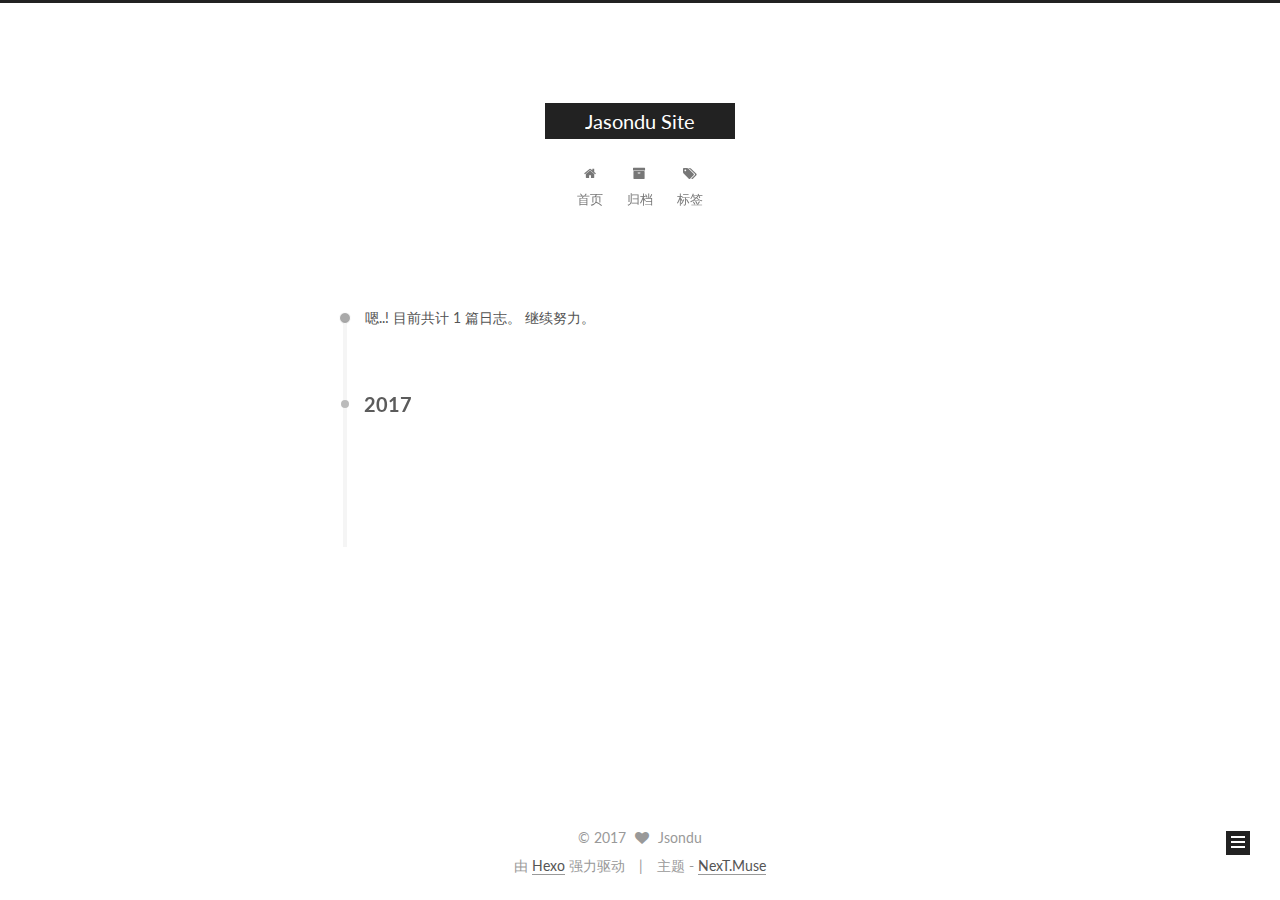
==== commit 6c81d53b: "Site updated: 2017-07-18 10:42:22" ====
--- a/archives/index.html
+++ b/archives/index.html
@@ -276,7 +276,7 @@
         
             <a class="post-title-link" href="/2017/07/04/hello-world/" itemprop="url">
               
-                <span itemprop="name">Hello World</span>
+                <span itemprop="name">JSconf China 2017 收获记录</span>
               
             </a>
         
@@ -331,7 +331,7 @@
       <section class="site-overview sidebar-panel sidebar-panel-active">
         <div class="site-author motion-element" itemprop="author" itemscope itemtype="http://schema.org/Person">
           <img class="site-author-image" itemprop="image"
-               src="/images/avatar.gif"
+               src="https://sfault-avatar.b0.upaiyun.com/400/560/4005604035-5959a86068143_huge256"
                alt="Jsondu" />
           <p class="site-author-name" itemprop="name">Jsondu</p>
            
--- a/css/main.css
+++ b/css/main.css
@@ -1677,7 +1677,7 @@
   width: 4px;
   height: 4px;
   border-radius: 50%;
-  background: #f1b317;
+  background: #88c9b5;
 }
 .links-of-blogroll {
   font-size: 13px;
